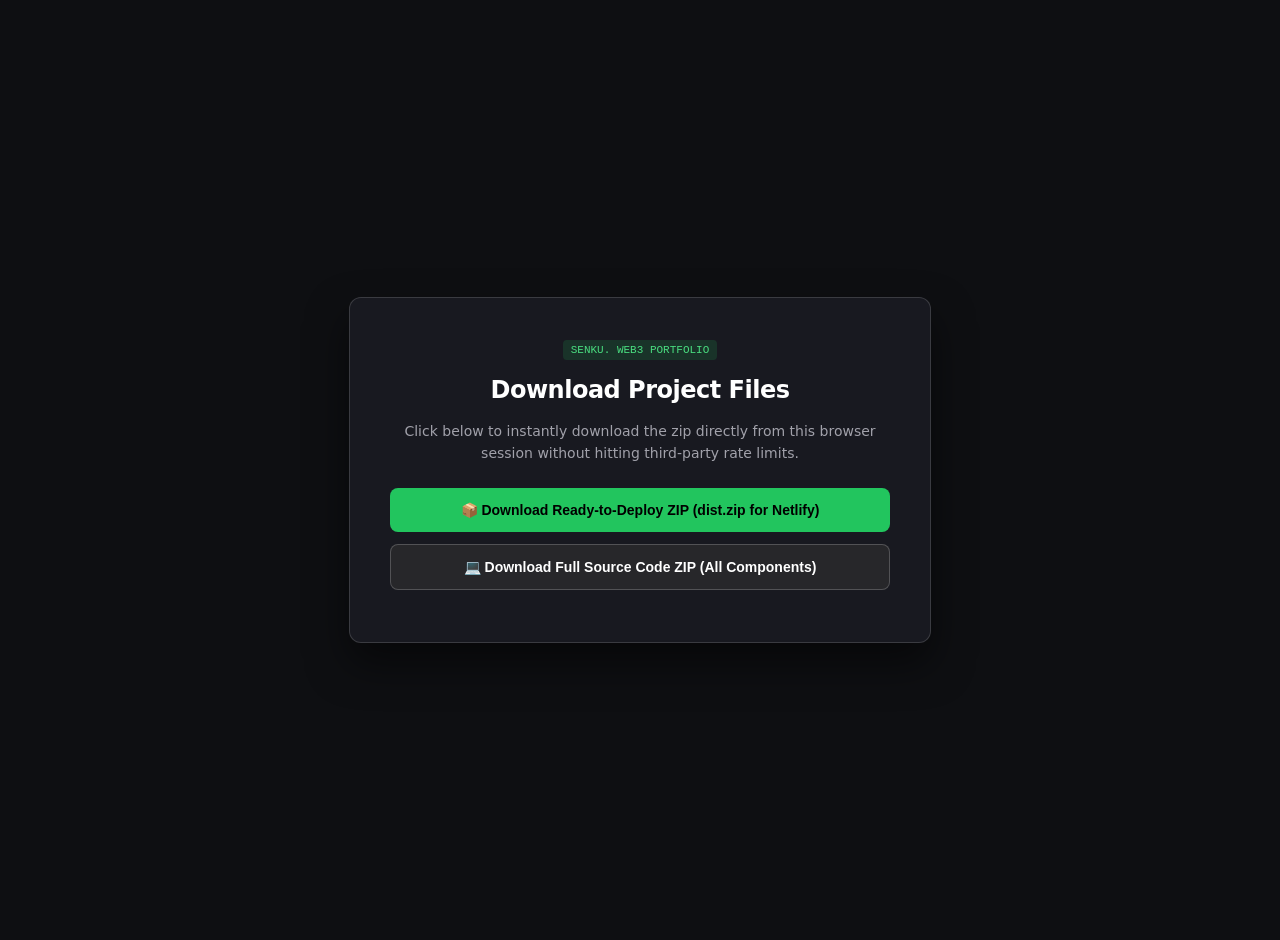
==== public/download.html @ c5e0f927 "feat: initialize project scaffold Set up React and Vite application structure with Tailwind CSS, Typ" ====
<!DOCTYPE html>
<html>
<head>
  <meta charset='utf-8'>
  <title>Download Senku Portfolio ZIP</title>
  <style>
    body { font-family: system-ui, -apple-system, sans-serif; background: #0e0f12; color: #fff; display: flex; flex-direction: column; align-items: center; justify-content: center; min-height: 100vh; margin: 0; padding: 20px; text-align: center; }
    .card { background: #181920; border: 1px solid rgba(255,255,255,0.15); padding: 40px; border-radius: 12px; max-width: 500px; width: 100%; box-shadow: 0 20px 40px rgba(0,0,0,0.5); }
    h1 { margin-top: 0; font-size: 24px; letter-spacing: -0.5px; }
    p { color: #a1a1aa; line-height: 1.6; margin-bottom: 24px; font-size: 14px; }
    .btn { display: block; width: 100%; padding: 14px; margin-bottom: 12px; border-radius: 8px; font-weight: 600; text-decoration: none; cursor: pointer; border: none; font-size: 14px; transition: all 0.2s; box-sizing: border-box; }
    .btn-green { background: #22c55e; color: #000; }
    .btn-green:hover { background: #16a34a; }
    .btn-dark { background: #27272a; color: #fff; border: 1px solid rgba(255,255,255,0.2); }
    .btn-dark:hover { background: #3f3f46; }
    .badge { display: inline-block; padding: 4px 8px; border-radius: 4px; font-size: 11px; background: rgba(34, 197, 94, 0.15); color: #4ade80; margin-bottom: 16px; font-family: monospace; }
  </style>
</head>
<body>
  <div class='card'>
    <div class='badge'>SENKU. WEB3 PORTFOLIO</div>
    <h1>Download Project Files</h1>
    <p>Click below to instantly download the zip directly from this browser session without hitting third-party rate limits.</p>
    <button class='btn btn-green' onclick='downloadDist()'>📦 Download Ready-to-Deploy ZIP (dist.zip for Netlify)</button>
    <button class='btn btn-dark' onclick='downloadSource()'>💻 Download Full Source Code ZIP (All Components)</button>
  </div>

  <script>
    const distB64 =  + b64_dist + ;
    const srcB64 =  + b64 + ;

    function triggerDownload(b64Data, filename) {
      const byteCharacters = atob(b64Data);
      const byteNumbers = new Array(byteCharacters.length);
      for (let i = 0; i < byteCharacters.length; i++) {
        byteNumbers[i] = byteCharacters.charCodeAt(i);
      }
      const byteArray = new Uint8Array(byteNumbers);
      const blob = new Blob([byteArray], { type: 'application/zip' });
      const url = URL.createObjectURL(blob);
      const a = document.createElement('a');
      a.href = url;
      a.download = filename;
      document.body.appendChild(a);
      a.click();
      document.body.removeChild(a);
      URL.revokeObjectURL(url);
    }

    function downloadDist() {
      triggerDownload(distB64, 'senku-dist.zip');
    }

    function downloadSource() {
      triggerDownload(srcB64, 'senku-full-project.zip');
    }
  </script>
</body>
</html>
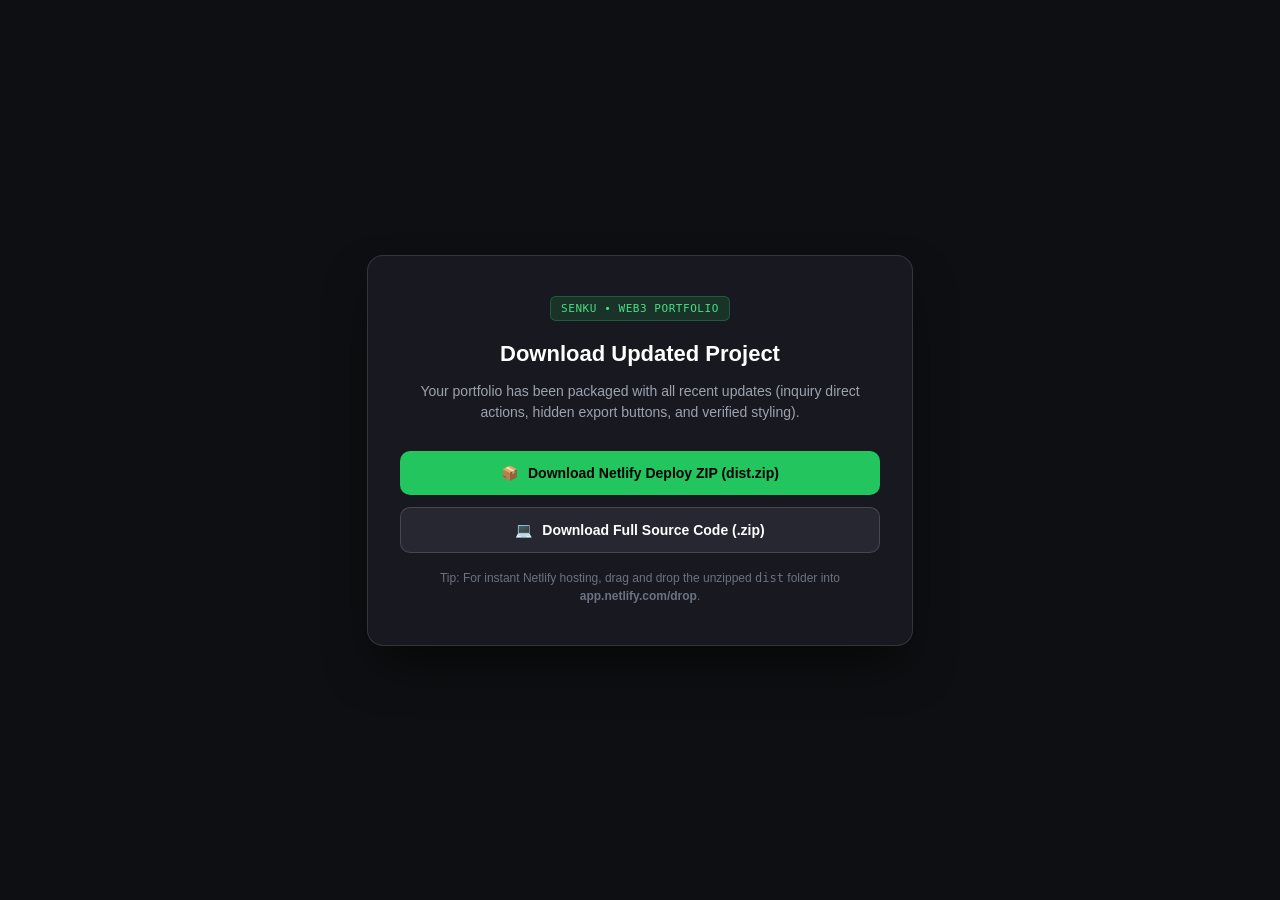
==== commit 1d1aaf75: "feat: implement multipage navigation and contact flow Refactor application to use a dedicated naviga" ====
--- a/public/download.html
+++ b/public/download.html
@@ -1,59 +1,115 @@
 <!DOCTYPE html>
-<html>
+<html lang="en">
 <head>
-  <meta charset='utf-8'>
+  <meta charset="utf-8">
+  <meta name="viewport" content="width=device-width, initial-scale=1.0">
   <title>Download Senku Portfolio ZIP</title>
   <style>
-    body { font-family: system-ui, -apple-system, sans-serif; background: #0e0f12; color: #fff; display: flex; flex-direction: column; align-items: center; justify-content: center; min-height: 100vh; margin: 0; padding: 20px; text-align: center; }
-    .card { background: #181920; border: 1px solid rgba(255,255,255,0.15); padding: 40px; border-radius: 12px; max-width: 500px; width: 100%; box-shadow: 0 20px 40px rgba(0,0,0,0.5); }
-    h1 { margin-top: 0; font-size: 24px; letter-spacing: -0.5px; }
-    p { color: #a1a1aa; line-height: 1.6; margin-bottom: 24px; font-size: 14px; }
-    .btn { display: block; width: 100%; padding: 14px; margin-bottom: 12px; border-radius: 8px; font-weight: 600; text-decoration: none; cursor: pointer; border: none; font-size: 14px; transition: all 0.2s; box-sizing: border-box; }
-    .btn-green { background: #22c55e; color: #000; }
-    .btn-green:hover { background: #16a34a; }
-    .btn-dark { background: #27272a; color: #fff; border: 1px solid rgba(255,255,255,0.2); }
-    .btn-dark:hover { background: #3f3f46; }
-    .badge { display: inline-block; padding: 4px 8px; border-radius: 4px; font-size: 11px; background: rgba(34, 197, 94, 0.15); color: #4ade80; margin-bottom: 16px; font-family: monospace; }
+    body {
+      font-family: -apple-system, BlinkMacSystemFont, "Segoe UI", Roboto, sans-serif;
+      background: #0e0f12;
+      color: #fff;
+      display: flex;
+      flex-direction: column;
+      align-items: center;
+      justify-content: center;
+      min-height: 100vh;
+      margin: 0;
+      padding: 24px;
+      text-align: center;
+      box-sizing: border-box;
+    }
+    .card {
+      background: #181920;
+      border: 1px solid rgba(255,255,255,0.12);
+      padding: 40px 32px;
+      border-radius: 16px;
+      max-width: 480px;
+      width: 100%;
+      box-shadow: 0 25px 50px -12px rgba(0,0,0,0.6);
+    }
+    .badge {
+      display: inline-block;
+      padding: 5px 10px;
+      border-radius: 6px;
+      font-size: 11px;
+      font-family: monospace;
+      letter-spacing: 0.05em;
+      background: rgba(34, 197, 94, 0.15);
+      color: #4ade80;
+      border: 1px solid rgba(34, 197, 94, 0.3);
+      margin-bottom: 20px;
+    }
+    h1 {
+      margin: 0 0 10px 0;
+      font-size: 22px;
+      font-weight: 700;
+    }
+    p {
+      color: #9ca3af;
+      line-height: 1.5;
+      margin-bottom: 28px;
+      font-size: 14px;
+    }
+    .btn {
+      display: flex;
+      align-items: center;
+      justify-content: center;
+      gap: 10px;
+      width: 100%;
+      padding: 14px;
+      margin-bottom: 12px;
+      border-radius: 10px;
+      font-weight: 600;
+      text-decoration: none;
+      font-size: 14px;
+      transition: all 0.2s;
+      box-sizing: border-box;
+    }
+    .btn-green {
+      background: #22c55e;
+      color: #000;
+    }
+    .btn-green:hover {
+      background: #16a34a;
+      transform: translateY(-1px);
+    }
+    .btn-dark {
+      background: #262730;
+      color: #fff;
+      border: 1px solid rgba(255,255,255,0.15);
+    }
+    .btn-dark:hover {
+      background: #323440;
+      transform: translateY(-1px);
+    }
+    .note {
+      font-size: 12px;
+      color: #6b7280;
+      margin-top: 16px;
+      line-height: 1.5;
+    }
   </style>
 </head>
 <body>
-  <div class='card'>
-    <div class='badge'>SENKU. WEB3 PORTFOLIO</div>
-    <h1>Download Project Files</h1>
-    <p>Click below to instantly download the zip directly from this browser session without hitting third-party rate limits.</p>
-    <button class='btn btn-green' onclick='downloadDist()'>📦 Download Ready-to-Deploy ZIP (dist.zip for Netlify)</button>
-    <button class='btn btn-dark' onclick='downloadSource()'>💻 Download Full Source Code ZIP (All Components)</button>
+  <div class="card">
+    <div class="badge">SENKU • WEB3 PORTFOLIO</div>
+    <h1>Download Updated Project</h1>
+    <p>Your portfolio has been packaged with all recent updates (inquiry direct actions, hidden export buttons, and verified styling).</p>
+    
+    <a href="/dist.zip" download="senku-dist.zip" class="btn btn-green">
+      <span>📦</span>
+      <span>Download Netlify Deploy ZIP (dist.zip)</span>
+    </a>
+
+    <a href="/senku-portfolio-source.zip" download="senku-portfolio-source.zip" class="btn btn-dark">
+      <span>💻</span>
+      <span>Download Full Source Code (.zip)</span>
+    </a>
+
+    <div class="note">
+      Tip: For instant Netlify hosting, drag and drop the unzipped <code>dist</code> folder into <strong>app.netlify.com/drop</strong>.
+    </div>
   </div>
-
-  <script>
-    const distB64 =  + b64_dist + ;
-    const srcB64 =  + b64 + ;
-
-    function triggerDownload(b64Data, filename) {
-      const byteCharacters = atob(b64Data);
-      const byteNumbers = new Array(byteCharacters.length);
-      for (let i = 0; i < byteCharacters.length; i++) {
-        byteNumbers[i] = byteCharacters.charCodeAt(i);
-      }
-      const byteArray = new Uint8Array(byteNumbers);
-      const blob = new Blob([byteArray], { type: 'application/zip' });
-      const url = URL.createObjectURL(blob);
-      const a = document.createElement('a');
-      a.href = url;
-      a.download = filename;
-      document.body.appendChild(a);
-      a.click();
-      document.body.removeChild(a);
-      URL.revokeObjectURL(url);
-    }
-
-    function downloadDist() {
-      triggerDownload(distB64, 'senku-dist.zip');
-    }
-
-    function downloadSource() {
-      triggerDownload(srcB64, 'senku-full-project.zip');
-    }
-  </script>
 </body>
-</html>+</html>
